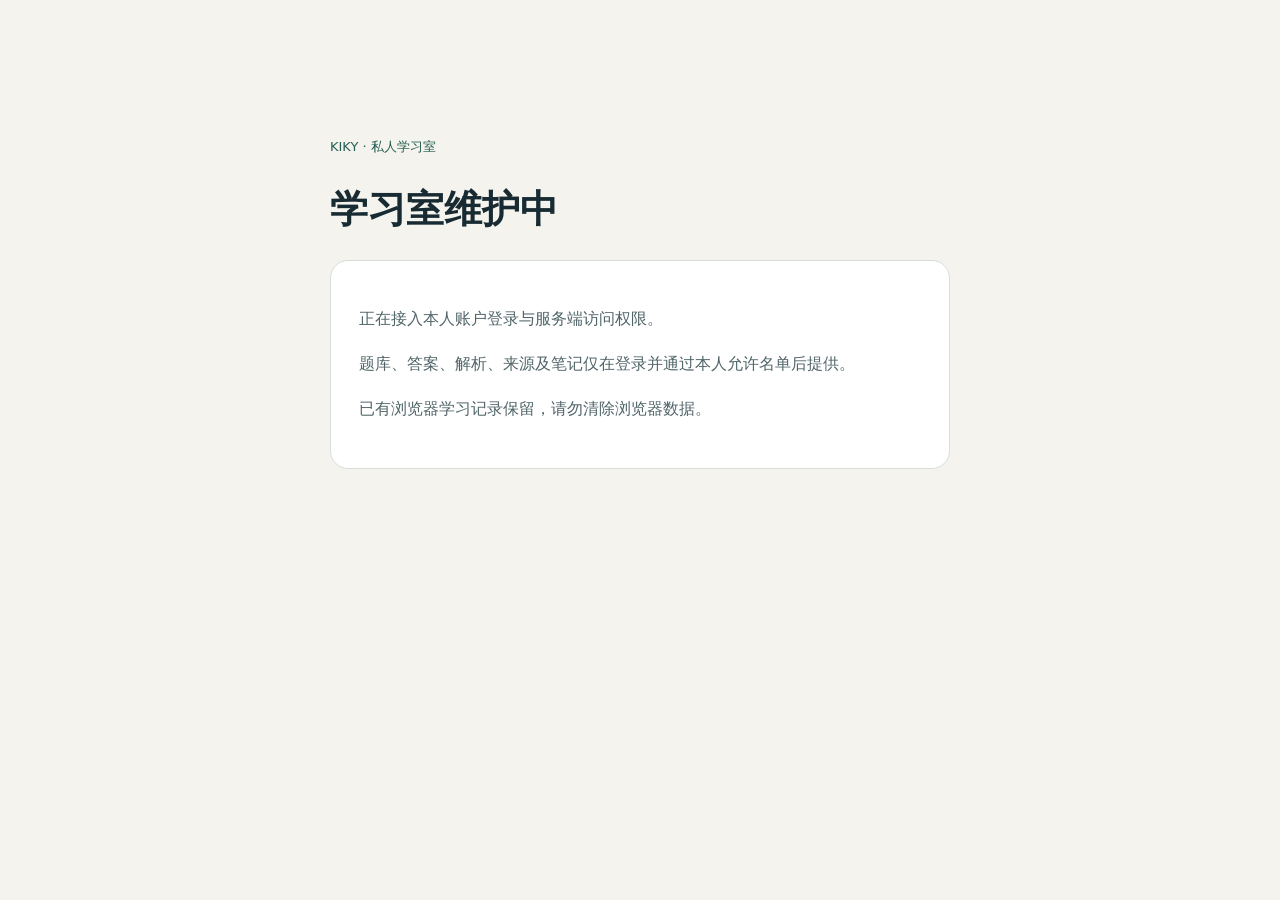
==== learning/index.html @ 1ae7f745 "Restrict public site to maintenance entry and remove exposed study content" ====
<!doctype html><html lang="zh-CN"><head><meta charset="utf-8"><meta name="viewport" content="width=device-width,initial-scale=1"><meta http-equiv="refresh" content="0;url=../"><title>学习室</title></head><body><a href="../">返回学习室登录入口</a><script>location.replace(new URL("../",location.href).href)</script></body></html>
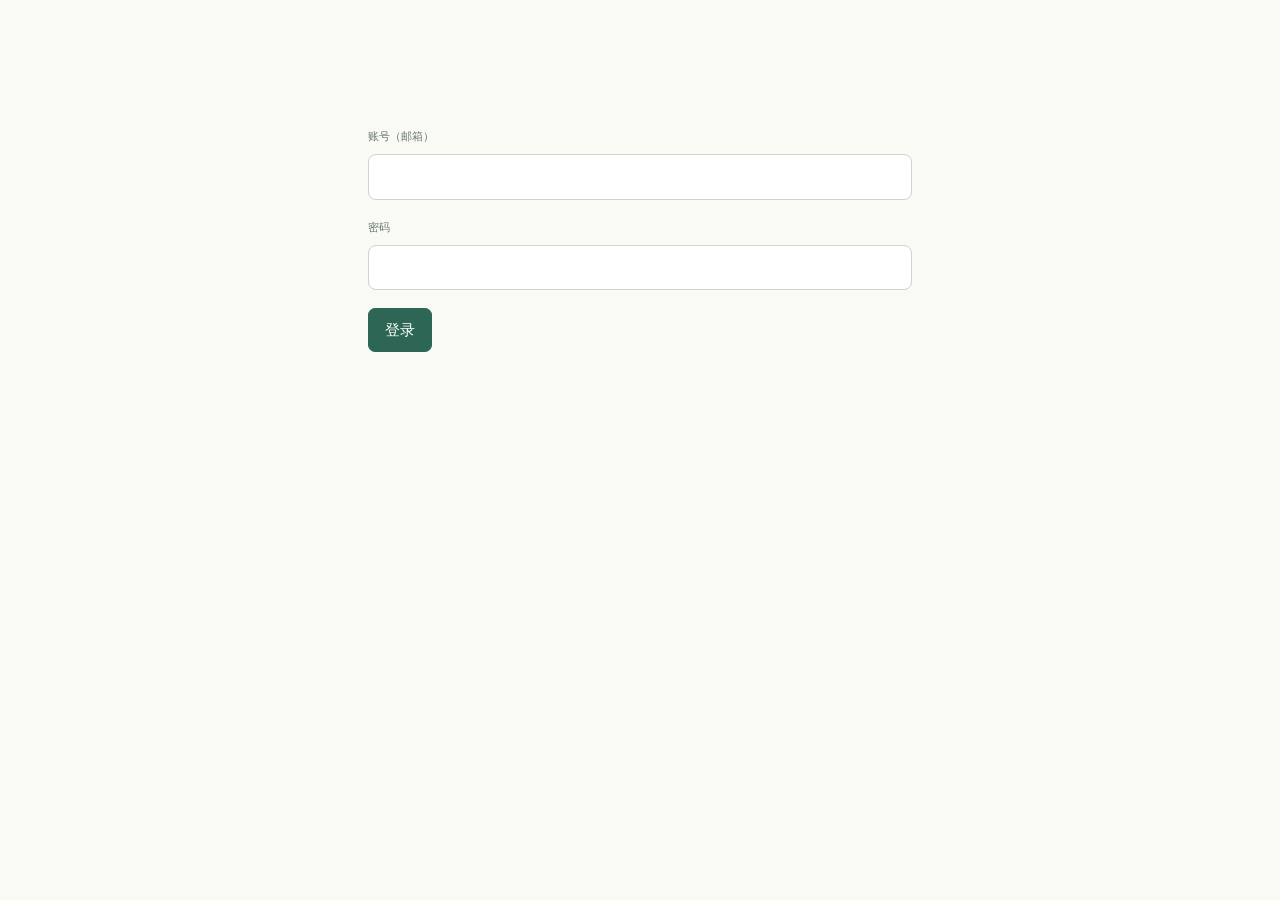
==== commit b85da2e7: "Move version and reference tools into content management" ====
--- a/learning/index.html
+++ b/learning/index.html
@@ -1 +1 @@
-<!doctype html><html lang="zh-CN"><head><meta charset="utf-8"><meta name="viewport" content="width=device-width,initial-scale=1"><meta http-equiv="refresh" content="0;url=../"><title>学习室</title></head><body><a href="../">返回学习室登录入口</a><script>location.replace(new URL("../",location.href).href)</script></body></html>+<!doctype html><html lang="zh-CN"><head><meta charset="utf-8"><meta name="viewport" content="width=device-width,initial-scale=1"><title>学习室</title></head><body><a href="../">返回学习室登录入口</a><script>const target=new URL("../",location.href);target.hash=location.hash;location.replace(target.href)</script></body></html>
